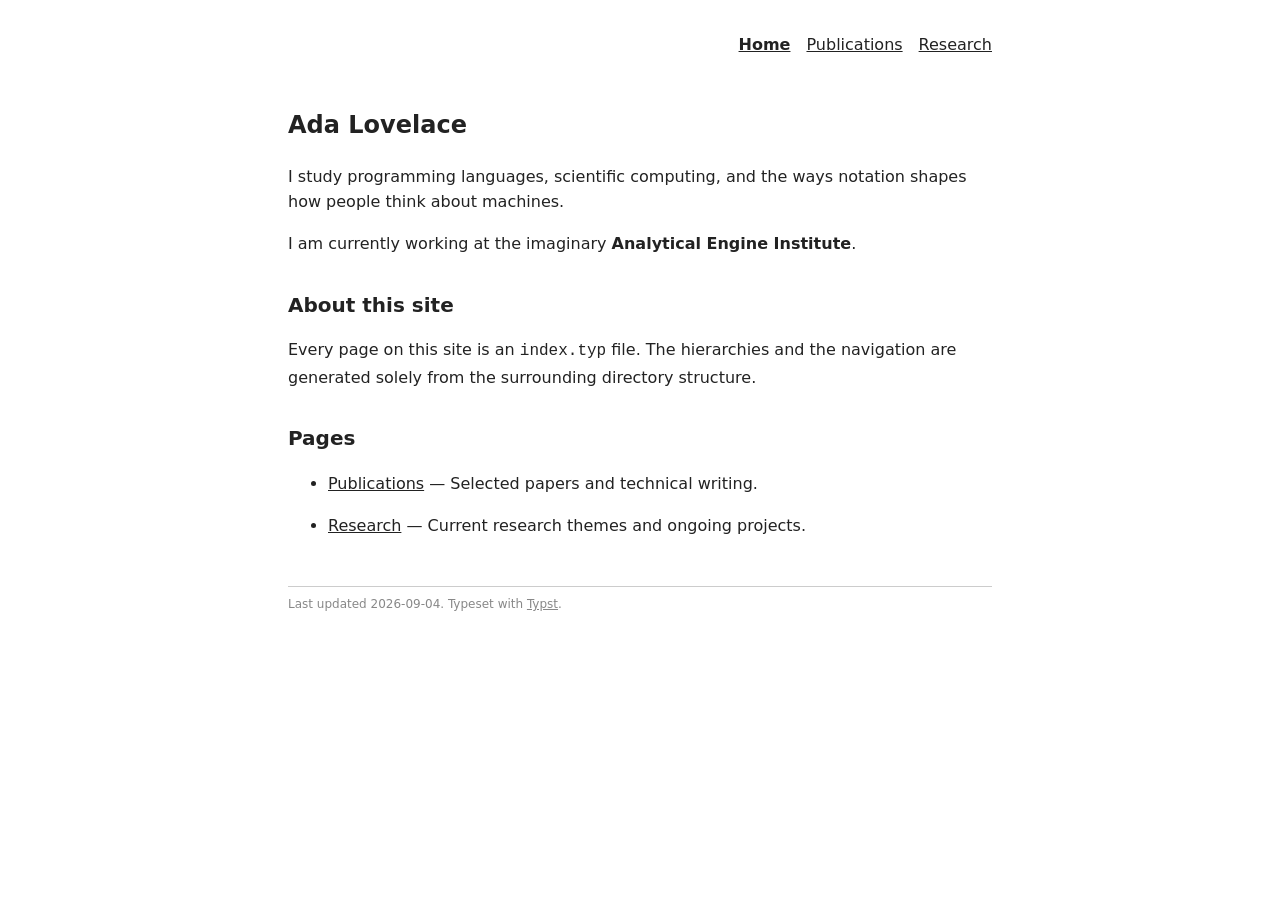
==== docs/index.html @ 8da6ba19 "fix css" ====
<!DOCTYPE html>
<html lang="en">
  <head>
    <meta charset="utf-8">
    <meta name="viewport" content="width=device-width, initial-scale=1">
    <meta name="generator" content="directory-typst-ssg">
    <meta name="description" content="A small academic homepage generated from Typst content.">
    <title>Ada Lovelace</title>
    <link rel="stylesheet" href="assets/theme/style.css">
    <style>
      /* Alignment */
      mtable.right-align mtd,
      mtable mtd.right-align,
      mtable.left-align mtd.right-align,
      mtable.aligned mtd:nth-child(odd) {
        justify-items: end;
        text-align: right;
      }
      mtable.cases mtd,
      mtable.left-align mtd,
      mtable mtd.left-align,
      mtable.aligned mtd:nth-child(even),
      math:is(:not([display])) > mtable.multiline-equation mtd {
        justify-items: start;
        text-align: left;
      }
      mtable.cases mtd,
      mtable.aligned mtd,
      mtable mtd.flushed,
      mtable mtd.left-flush {
        padding-left: 0;
      }
      mtable.cases mtd,
      mtable.aligned mtd,
      mtable mtd.flushed,
      mtable mtd.right-flush {
        padding-right: 0;
      }
      
      /* Tables */
      mtable {
        math-style: inherit;
      }
      mtd {
        math-depth: auto-add;
        math-style: compact;
        math-shift: compact;
      }
      
      /* Equations */
      mtable.multiline-equation mtd {
        math-depth: inherit;
        math-style: inherit;
        math-shift: inherit;
        padding: 0;
      }
      math > mtable.multiline-equation mtr:not(:last-child) mtd {
        padding-bottom: 0.5em;
      }
      
      /* Fractions */
      mfrac {
        padding-inline: 0;
        margin-inline: 0.1em;
      }
      
      /* Accents */
      mover[accent="true" i] > :first-child {
        font-feature-settings: "dtls";
      }
      mover.dotted[accent="true" i] > :first-child {
        font-feature-settings: "dtls" 0;
      }
      
      /* Other rules for scriptlevel, displaystyle and math-shift */
      munder > :nth-child(2),
      munderover > :nth-child(2) {
        math-shift: compact
      }
      munder[accentunder="true" i] > :not(:first-child),
      mover[accent="true" i] > :not(:first-child) {
        math-depth: inherit;
        math-style: inherit;
        math-shift: inherit;
      }
    </style>
  </head>
  <body>
    <header class="site-header">
      <div class="header-inner home-header">
        <nav class="site-nav"><a href="./" class="active">Home</a><a href="publications/">Publications</a><a href="research/">Research</a></nav>
      </div>
    </header>
    <main class="page-shell">
      <article class="page-content">
        <h1>Ada Lovelace</h1>
        <p>I study programming languages, scientific computing, and the ways notation shapes how people think about machines.</p>
        <p>I am currently working at the imaginary <strong>Analytical Engine Institute</strong>.</p>
        <h2>About this site</h2>
        <p>Every page on this site is an <code>index.typ</code> file. The hierarchies and the navigation are generated solely from the surrounding directory structure.</p>
      </article>
      <section class="children">
        <h2>Pages</h2>
        <ul>
          <li>
            <p><a href="publications/">Publications</a> — Selected papers and technical writing.</p>
          </li>
          <li>
            <p><a href="research/">Research</a> — Current research themes and ongoing projects.</p>
          </li>
        </ul>
      </section>
    </main>
    <footer class="site-footer">
      <p class="updated">Last updated <time datetime="2026-09-04">2026-09-04</time>. Typeset with <a href="https://typst.app/">Typst</a>.</p>
    </footer>
  </body>
</html>
---- docs/assets/theme/style.css ----
:root {
  --font-sans-fallback: ui-sans-serif, system-ui, -apple-system, BlinkMacSystemFont,
    "Segoe UI", "Noto Sans CJK SC", "Microsoft YaHei", sans-serif;
  --font-serif-fallback: ui-serif, "Source Han Serif SC", "Noto Serif CJK SC",
    Georgia, "Times New Roman", serif;
  --font-mono-fallback: ui-monospace, "SFMono-Regular", Consolas, "Liberation Mono",
    "Noto Sans Mono CJK SC", monospace;
  --font-math-fallback: "STIX Two Math", "Cambria Math", "Noto Sans Math", math;
  --font-sans: var(--font-sans-fallback);
  --font-serif: var(--font-serif-fallback);
  --font-mono: var(--font-mono-fallback);
  --font-math: var(--font-math-fallback);
  --font-prose: var(--font-sans);
}

body {
  max-width: 44rem;
  margin: 2rem auto;
  padding: 0 1rem;
  color: #222;
  line-height: 1.6;
  font-family: var(--font-sans);
}

a {
  color: inherit;
}

.site-header {
  margin-bottom: 3rem;
}

.header-inner {
  display: flex;
  justify-content: space-between;
  gap: 1rem;
}

.home-header {
  justify-content: flex-end;
}

.site-name {
  font-weight: 700;
  text-decoration: none;
}

.site-nav {
  display: flex;
  flex-wrap: wrap;
  gap: 1rem;
  margin-left: auto;
}

.site-nav .active {
  font-weight: 700;
}

.page-content {
  font-family: var(--font-prose);
}

.page-content :is(h1, h2, h3, h4, h5, h6, table, figcaption) {
  font-family: var(--font-sans);
}

.page-content blockquote {
  font-family: var(--font-serif);
}

.page-content :is(code, pre, kbd, samp) {
  font-family: var(--font-mono);
}

.page-content math {
  font-family: var(--font-math);
}

h1 {
  margin-top: 0;
  font-size: 1.5rem;
}

h2 {
  margin-top: 2rem;
  font-size: 1.25rem;
}

/* .children {
  margin-top: 3rem;
}

.children li {
  margin: 0.5rem 0;
} */

.site-footer {
  margin-top: 3rem;
  padding-top: 0.5rem;
  border-top: 1px solid #ccc;
  color: #888;
  font-size: 0.75rem;
  line-height: 1.6;
}

.site-footer p {
  margin: 0;
}

@media (max-width: 36rem) {
  .header-inner {
    display: block;
  }

  .home-header {
    display: flex;
  }

  .site-nav {
    margin-top: 0.5rem;
  }

  .home-header .site-nav {
    margin-top: 0;
  }

}
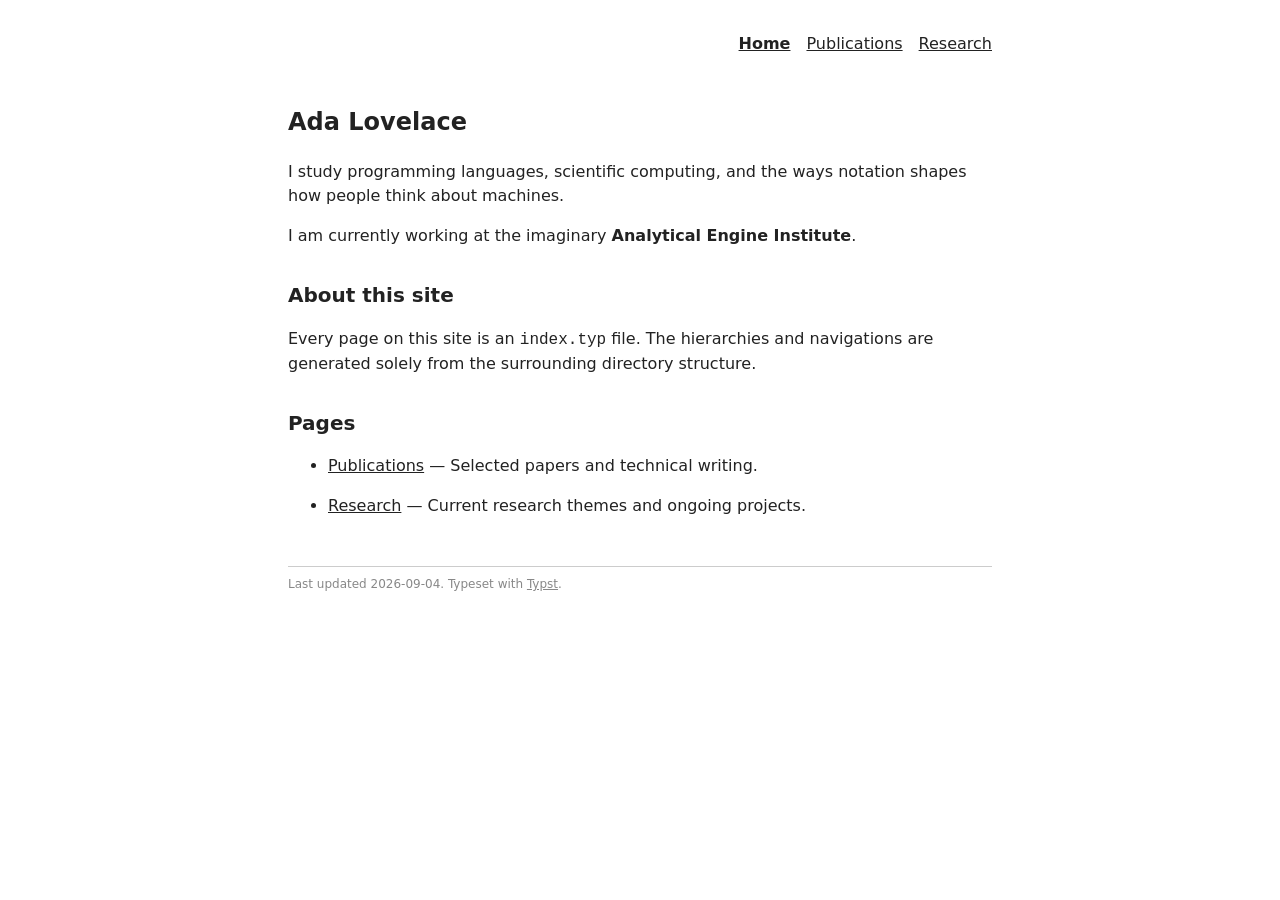
==== commit a58e7784: "Adjust css" ====
--- a/docs/index.html
+++ b/docs/index.html
@@ -97,7 +97,7 @@
         <p>I study programming languages, scientific computing, and the ways notation shapes how people think about machines.</p>
         <p>I am currently working at the imaginary <strong>Analytical Engine Institute</strong>.</p>
         <h2>About this site</h2>
-        <p>Every page on this site is an <code>index.typ</code> file. The hierarchies and the navigation are generated solely from the surrounding directory structure.</p>
+        <p>Every page on this site is an <code>index.typ</code> file. The hierarchies and navigations are generated solely from the surrounding directory structure.</p>
       </article>
       <section class="children">
         <h2>Pages</h2>
--- a/docs/assets/theme/style.css
+++ b/docs/assets/theme/style.css
@@ -18,7 +18,7 @@
   margin: 2rem auto;
   padding: 0 1rem;
   color: #222;
-  line-height: 1.6;
+  line-height: 1.5;
   font-family: var(--font-sans);
 }
 
@@ -100,7 +100,7 @@
   border-top: 1px solid #ccc;
   color: #888;
   font-size: 0.75rem;
-  line-height: 1.6;
+  line-height: 1.5;
 }
 
 .site-footer p {
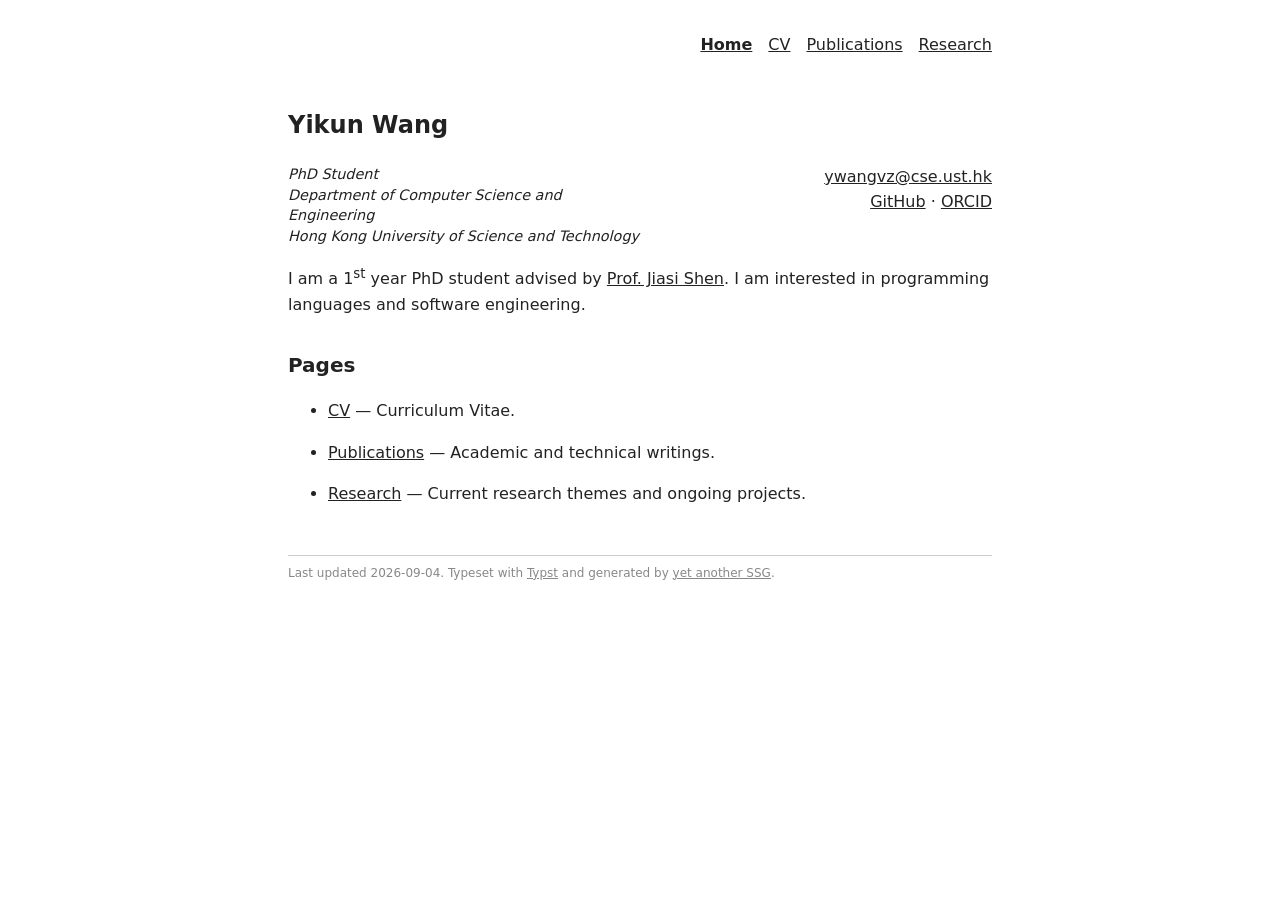
==== commit 40d98446: "Update info" ====
--- a/docs/index.html
+++ b/docs/index.html
@@ -4,106 +4,34 @@
     <meta charset="utf-8">
     <meta name="viewport" content="width=device-width, initial-scale=1">
     <meta name="generator" content="directory-typst-ssg">
-    <meta name="description" content="A small academic homepage generated from Typst content.">
-    <title>Ada Lovelace</title>
+    <meta name="description" content="A simple academic homepage generated from Typst pages.">
+    <title>Yikun Wang</title>
     <link rel="stylesheet" href="assets/theme/style.css">
-    <style>
-      /* Alignment */
-      mtable.right-align mtd,
-      mtable mtd.right-align,
-      mtable.left-align mtd.right-align,
-      mtable.aligned mtd:nth-child(odd) {
-        justify-items: end;
-        text-align: right;
-      }
-      mtable.cases mtd,
-      mtable.left-align mtd,
-      mtable mtd.left-align,
-      mtable.aligned mtd:nth-child(even),
-      math:is(:not([display])) > mtable.multiline-equation mtd {
-        justify-items: start;
-        text-align: left;
-      }
-      mtable.cases mtd,
-      mtable.aligned mtd,
-      mtable mtd.flushed,
-      mtable mtd.left-flush {
-        padding-left: 0;
-      }
-      mtable.cases mtd,
-      mtable.aligned mtd,
-      mtable mtd.flushed,
-      mtable mtd.right-flush {
-        padding-right: 0;
-      }
-      
-      /* Tables */
-      mtable {
-        math-style: inherit;
-      }
-      mtd {
-        math-depth: auto-add;
-        math-style: compact;
-        math-shift: compact;
-      }
-      
-      /* Equations */
-      mtable.multiline-equation mtd {
-        math-depth: inherit;
-        math-style: inherit;
-        math-shift: inherit;
-        padding: 0;
-      }
-      math > mtable.multiline-equation mtr:not(:last-child) mtd {
-        padding-bottom: 0.5em;
-      }
-      
-      /* Fractions */
-      mfrac {
-        padding-inline: 0;
-        margin-inline: 0.1em;
-      }
-      
-      /* Accents */
-      mover[accent="true" i] > :first-child {
-        font-feature-settings: "dtls";
-      }
-      mover.dotted[accent="true" i] > :first-child {
-        font-feature-settings: "dtls" 0;
-      }
-      
-      /* Other rules for scriptlevel, displaystyle and math-shift */
-      munder > :nth-child(2),
-      munderover > :nth-child(2) {
-        math-shift: compact
-      }
-      munder[accentunder="true" i] > :not(:first-child),
-      mover[accent="true" i] > :not(:first-child) {
-        math-depth: inherit;
-        math-style: inherit;
-        math-shift: inherit;
-      }
-    </style>
   </head>
   <body>
     <header class="site-header">
-      <div class="header-inner home-header">
-        <nav class="site-nav"><a href="./" class="active">Home</a><a href="publications/">Publications</a><a href="research/">Research</a></nav>
+      <div class="header-inner">
+        <a class="site-name home-site-name" href="./">Yikun Wang</a>
+        <nav class="site-nav"><a href="./" class="active">Home</a><a href="cv/">CV</a><a href="publications/">Publications</a><a href="research/">Research</a></nav>
       </div>
     </header>
     <main class="page-shell">
       <article class="page-content">
-        <h1>Ada Lovelace</h1>
-        <p>I study programming languages, scientific computing, and the ways notation shapes how people think about machines.</p>
-        <p>I am currently working at the imaginary <strong>Analytical Engine Institute</strong>.</p>
-        <h2>About this site</h2>
-        <p>Every page on this site is an <code>index.typ</code> file. The hierarchies and navigations are generated solely from the surrounding directory structure.</p>
+        <h1>Yikun Wang</h1>
+        <div style="display: flex;">
+          <div style="width: 50%; font-size: 0.9rem; line-height: 1.44;"><em>PhD Student<br>Department of Computer Science and Engineering<br>Hong Kong University of Science and Technology</em></div>
+          <div style="width: 50%; text-align: right;"><a href="mailto:ywangvz@cse.ust.hk">ywangvz@cse.ust.hk</a><br><a href="https://github.com/y2k3n">GitHub</a> · <a href="https://orcid.org/0009-0009-5451-3550">ORCID</a></div>
+        </div>
+        <p>I am a 1<sup>st</sup> year PhD student advised by <a href="https://shenjiasi.com/">Prof. Jiasi Shen</a>. I am interested in programming languages and software engineering.</p>
       </article>
       <section class="children">
         <h2>Pages</h2>
         <ul>
           <li>
-            <p><a href="publications/">Publications</a> — Selected papers and technical writing.</p>
+            <p><a href="cv/">CV</a> — Curriculum Vitae.</p>
+          </li>
+          <li>
+            <p><a href="publications/">Publications</a> — Academic and technical writings.</p>
           </li>
           <li>
             <p><a href="research/">Research</a> — Current research themes and ongoing projects.</p>
@@ -112,7 +40,7 @@
       </section>
     </main>
     <footer class="site-footer">
-      <p class="updated">Last updated <time datetime="2026-09-04">2026-09-04</time>. Typeset with <a href="https://typst.app/">Typst</a>.</p>
+      <p class="updated">Last updated <time datetime="2026-09-04">2026-09-04</time>. Typeset with <a href="https://typst.app/">Typst</a> and generated by <a href="https://github.com/y2k3n/y2k3n.github.io">yet another SSG</a>.</p>
     </footer>
   </body>
 </html>
--- a/docs/assets/theme/style.css
+++ b/docs/assets/theme/style.css
@@ -18,7 +18,7 @@
   margin: 2rem auto;
   padding: 0 1rem;
   color: #222;
-  line-height: 1.5;
+  line-height: 1.6;
   font-family: var(--font-sans);
 }
 
@@ -36,13 +36,13 @@
   gap: 1rem;
 }
 
-.home-header {
-  justify-content: flex-end;
-}
-
 .site-name {
   font-weight: 700;
   text-decoration: none;
+}
+
+.home-site-name {
+  visibility: hidden;
 }
 
 .site-nav {
@@ -100,7 +100,7 @@
   border-top: 1px solid #ccc;
   color: #888;
   font-size: 0.75rem;
-  line-height: 1.5;
+  line-height: 1.6;
 }
 
 .site-footer p {
@@ -112,16 +112,7 @@
     display: block;
   }
 
-  .home-header {
-    display: flex;
-  }
-
   .site-nav {
     margin-top: 0.5rem;
   }
-
-  .home-header .site-nav {
-    margin-top: 0;
-  }
-
 }
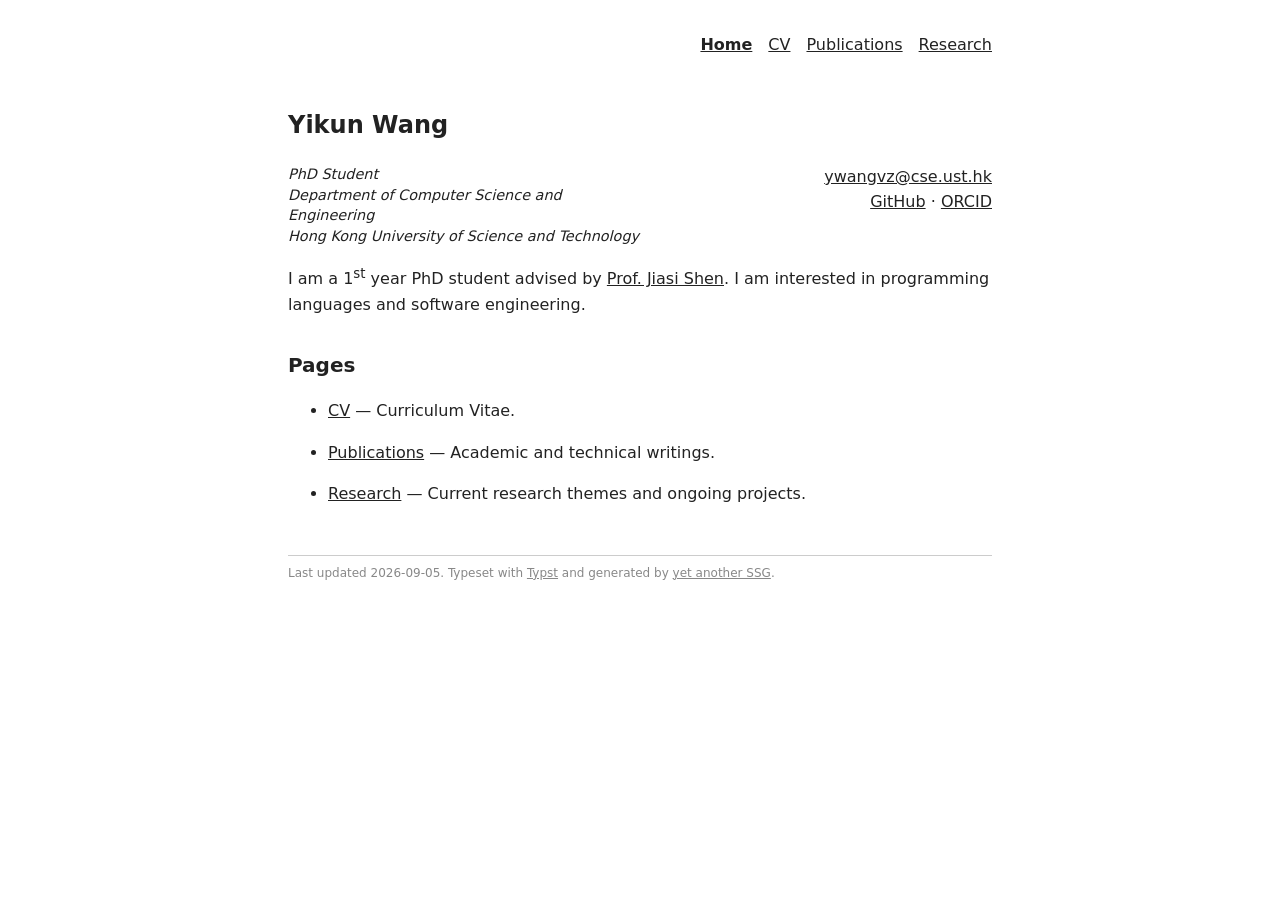
==== commit bc68d696: "Stub pdf" ====
--- a/docs/index.html
+++ b/docs/index.html
@@ -40,7 +40,7 @@
       </section>
     </main>
     <footer class="site-footer">
-      <p class="updated">Last updated <time datetime="2026-09-04">2026-09-04</time>. Typeset with <a href="https://typst.app/">Typst</a> and generated by <a href="https://github.com/y2k3n/y2k3n.github.io">yet another SSG</a>.</p>
+      <p class="updated">Last updated <time datetime="2026-09-05">2026-09-05</time>. Typeset with <a href="https://typst.app/">Typst</a> and generated by <a href="https://github.com/y2k3n/y2k3n.github.io">yet another SSG</a>.</p>
     </footer>
   </body>
 </html>
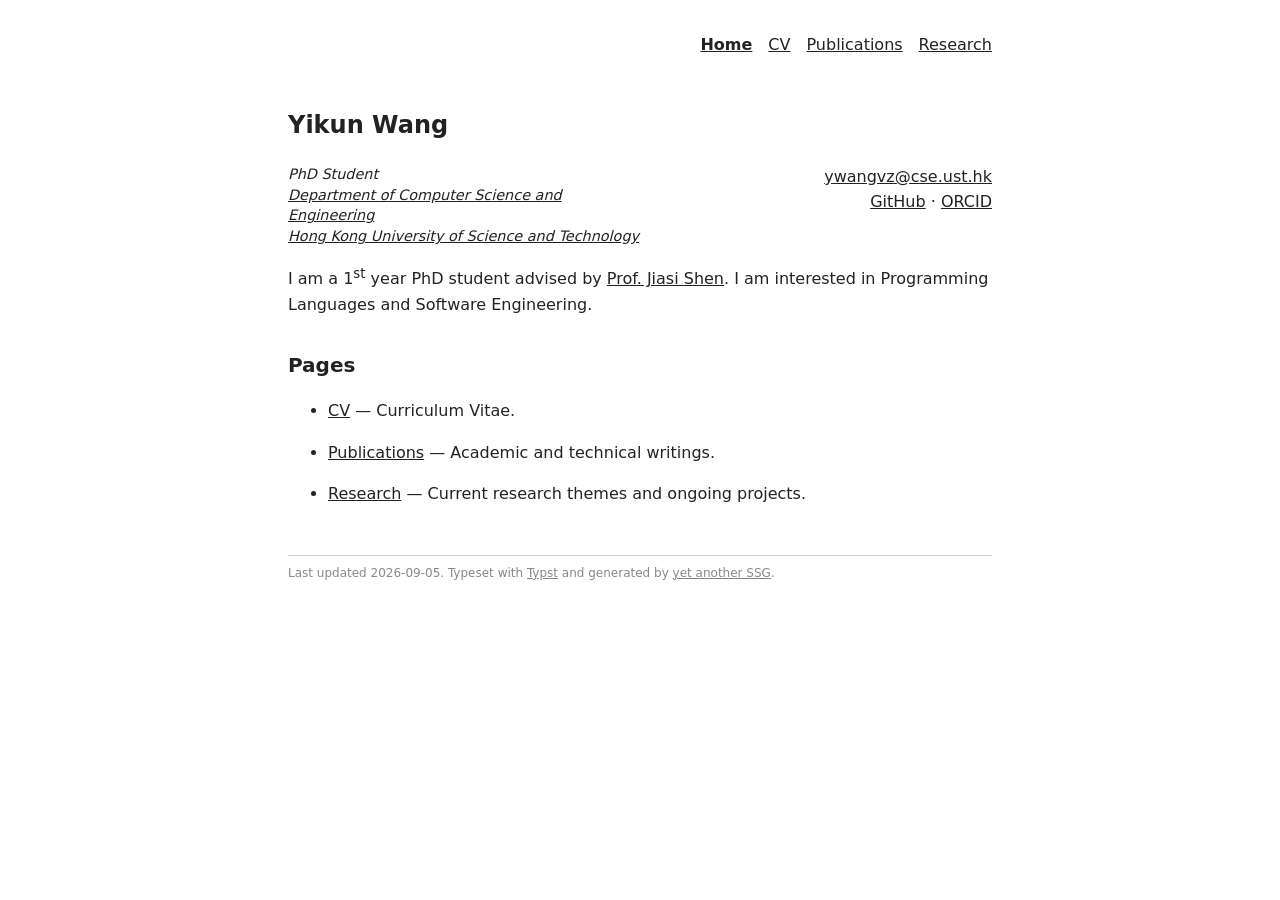
==== commit 4a515ba7: "Add uni links" ====
--- a/docs/index.html
+++ b/docs/index.html
@@ -19,10 +19,10 @@
       <article class="page-content">
         <h1>Yikun Wang</h1>
         <div style="display: flex;">
-          <div style="width: 50%; font-size: 0.9rem; line-height: 1.44;"><em>PhD Student<br>Department of Computer Science and Engineering<br>Hong Kong University of Science and Technology</em></div>
+          <div style="width: 50%; font-size: 0.9rem; line-height: 1.44;"><em>PhD Student<br><a href="https://cse.hkust.edu.hk/">Department of Computer Science and Engineering</a><br><a href="https://hkust.edu.hk/">Hong Kong University of Science and Technology</a></em></div>
           <div style="width: 50%; text-align: right;"><a href="mailto:ywangvz@cse.ust.hk">ywangvz@cse.ust.hk</a><br><a href="https://github.com/y2k3n">GitHub</a> · <a href="https://orcid.org/0009-0009-5451-3550">ORCID</a></div>
         </div>
-        <p>I am a 1<sup>st</sup> year PhD student advised by <a href="https://shenjiasi.com/">Prof. Jiasi Shen</a>. I am interested in programming languages and software engineering.</p>
+        <p>I am a 1<sup>st</sup> year PhD student advised by <a href="https://shenjiasi.com/">Prof. Jiasi Shen</a>. I am interested in Programming Languages and Software Engineering.</p>
       </article>
       <section class="children">
         <h2>Pages</h2>
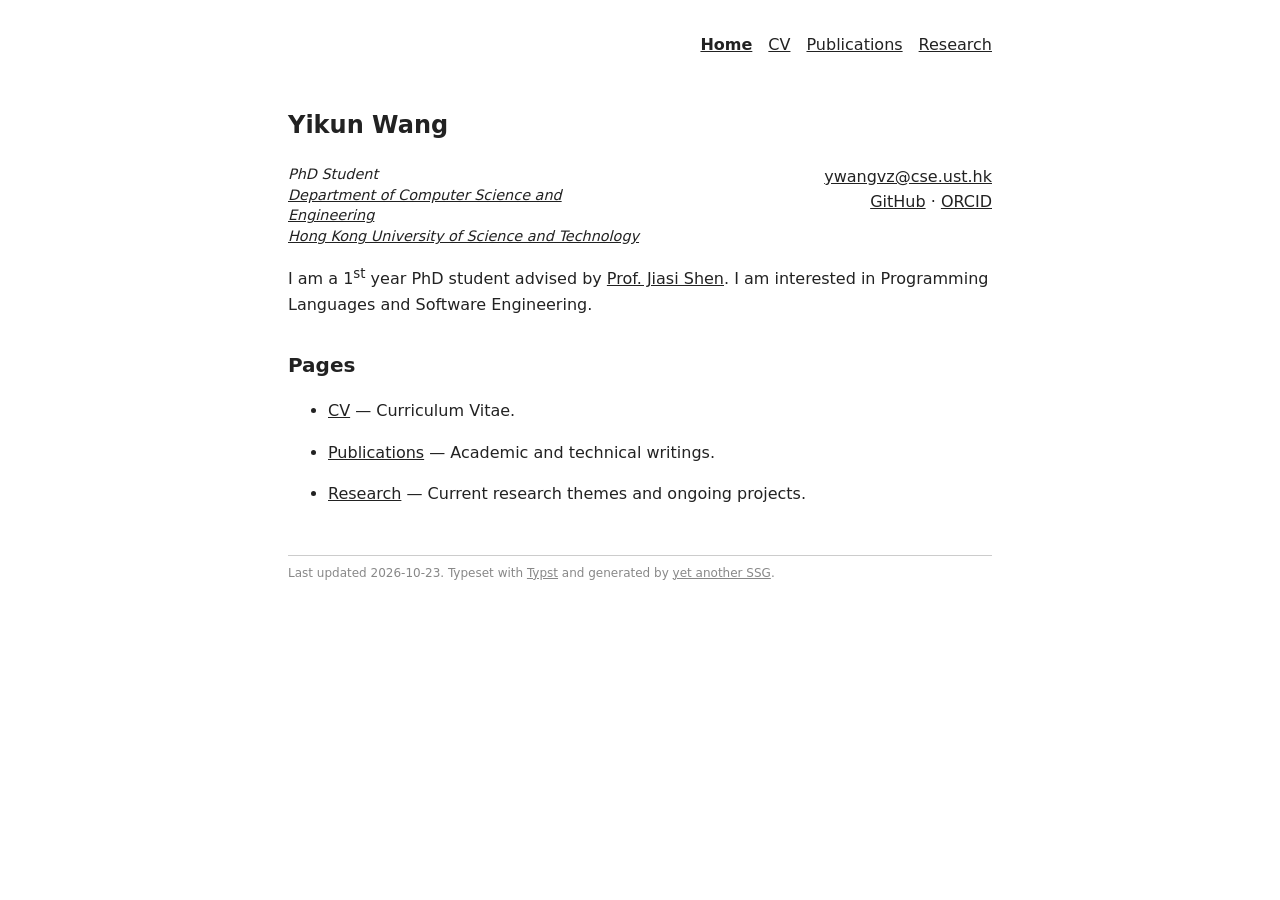
==== commit 96988756: "google site" ====
--- a/docs/index.html
+++ b/docs/index.html
@@ -5,6 +5,7 @@
     <meta name="viewport" content="width=device-width, initial-scale=1">
     <meta name="generator" content="directory-typst-ssg">
     <meta name="description" content="A simple academic homepage generated from Typst pages.">
+    <meta name="google-site-verification" content="3_gGIJkwGmTf5zewc2963R-qK4UOlyO5FgXQJ4wDVdA">
     <title>Yikun Wang</title>
     <link rel="stylesheet" href="assets/theme/style.css">
   </head>
@@ -40,7 +41,7 @@
       </section>
     </main>
     <footer class="site-footer">
-      <p class="updated">Last updated <time datetime="2026-09-05">2026-09-05</time>. Typeset with <a href="https://typst.app/">Typst</a> and generated by <a href="https://github.com/y2k3n/y2k3n.github.io">yet another SSG</a>.</p>
+      <p class="updated">Last updated <time datetime="2026-10-23">2026-10-23</time>. Typeset with <a href="https://typst.app/">Typst</a> and generated by <a href="https://github.com/y2k3n/y2k3n.github.io">yet another SSG</a>.</p>
     </footer>
   </body>
 </html>
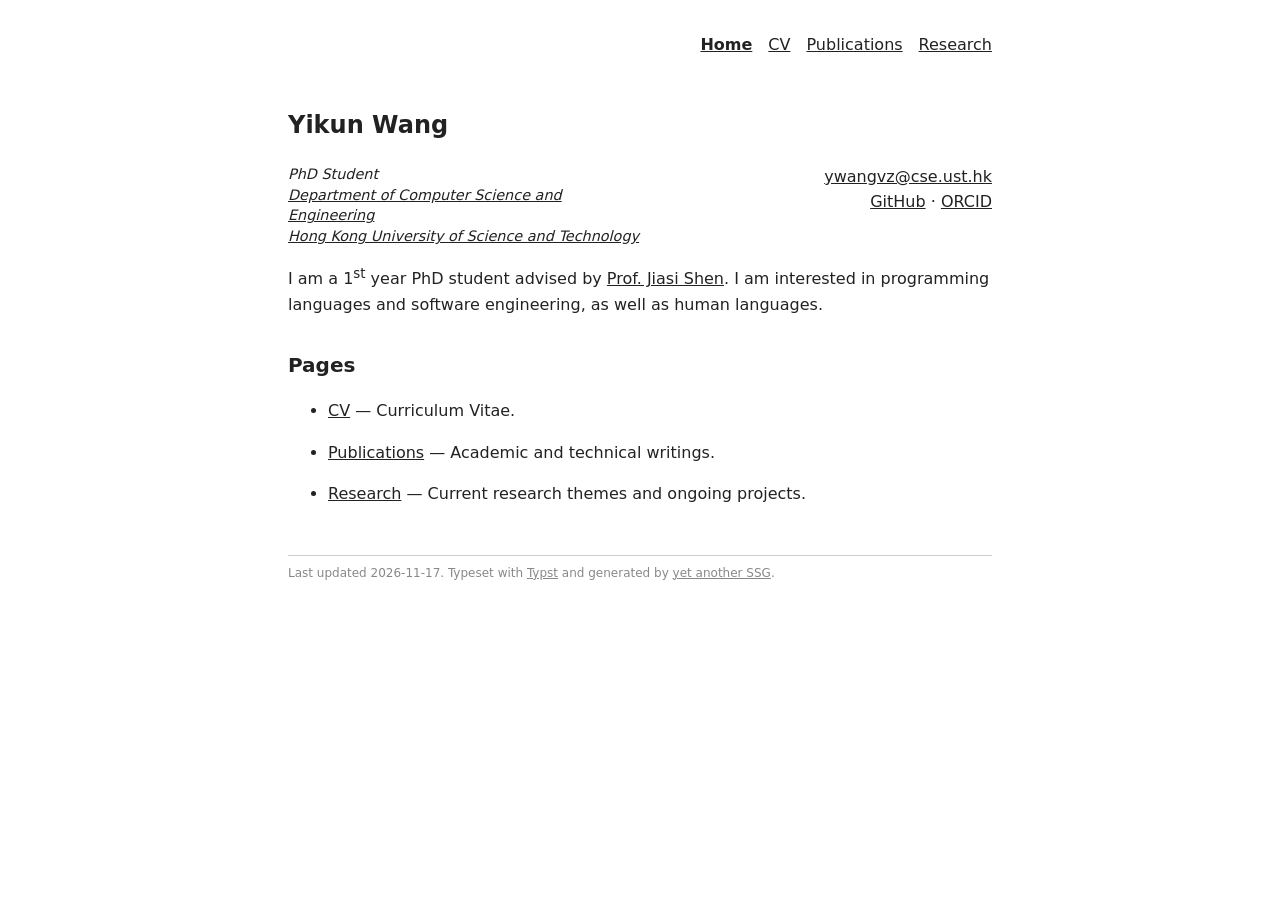
==== commit e3059bd0: "update" ====
--- a/docs/index.html
+++ b/docs/index.html
@@ -23,7 +23,7 @@
           <div style="width: 50%; font-size: 0.9rem; line-height: 1.44;"><em>PhD Student<br><a href="https://cse.hkust.edu.hk/">Department of Computer Science and Engineering</a><br><a href="https://hkust.edu.hk/">Hong Kong University of Science and Technology</a></em></div>
           <div style="width: 50%; text-align: right;"><a href="mailto:ywangvz@cse.ust.hk">ywangvz@cse.ust.hk</a><br><a href="https://github.com/y2k3n">GitHub</a> · <a href="https://orcid.org/0009-0009-5451-3550">ORCID</a></div>
         </div>
-        <p>I am a 1<sup>st</sup> year PhD student advised by <a href="https://shenjiasi.com/">Prof. Jiasi Shen</a>. I am interested in Programming Languages and Software Engineering.</p>
+        <p>I am a 1<sup>st</sup> year PhD student advised by <a href="https://shenjiasi.com/">Prof. Jiasi Shen</a>. I am interested in programming languages and software engineering, as well as human languages.</p>
       </article>
       <section class="children">
         <h2>Pages</h2>
@@ -41,7 +41,7 @@
       </section>
     </main>
     <footer class="site-footer">
-      <p class="updated">Last updated <time datetime="2026-10-23">2026-10-23</time>. Typeset with <a href="https://typst.app/">Typst</a> and generated by <a href="https://github.com/y2k3n/y2k3n.github.io">yet another SSG</a>.</p>
+      <p class="updated">Last updated <time datetime="2026-11-17">2026-11-17</time>. Typeset with <a href="https://typst.app/">Typst</a> and generated by <a href="https://github.com/y2k3n/y2k3n.github.io">yet another SSG</a>.</p>
     </footer>
   </body>
 </html>
